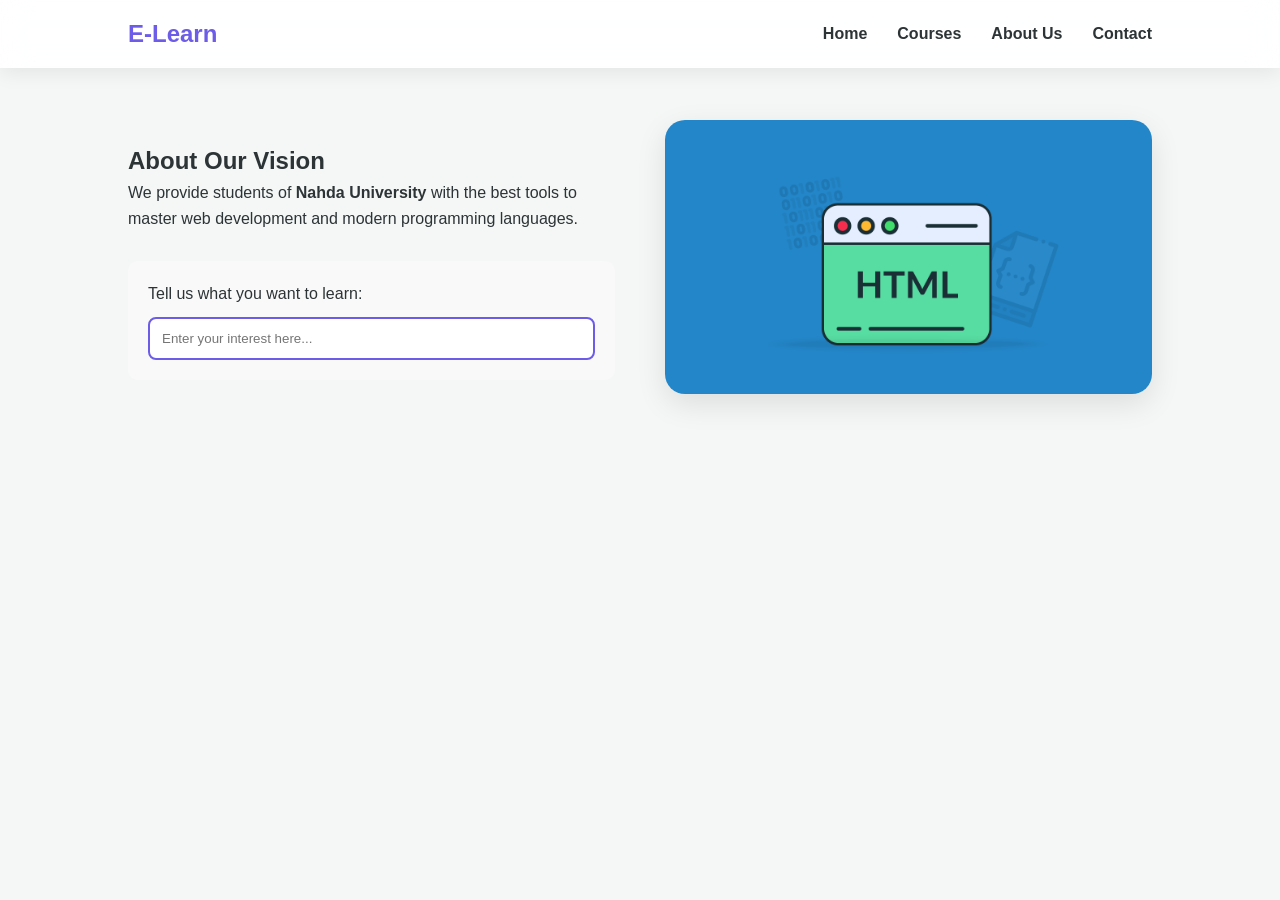
==== about.html @ 676d960f "Add files via upload" ====
<!DOCTYPE html>
<html lang="en">
<head>
    <meta charset="UTF-8">
    <title>About Us - E-Learn</title>
    <link rel="stylesheet" href="style.css">
    <style>
        .about-container {
            display: flex;
            align-items: center;
            gap: 50px;
            padding: 120px 10%;
        }
        .about-text { flex: 1; }
        .about-img { flex: 1; }
        .about-img img {
            width: 100%;
            border-radius: 20px;
            box-shadow: 0 10px 30px rgba(0,0,0,0.1);
        }
        .feedback-box {
            margin-top: 30px;
            padding: 20px;
            background: #f9f9f9;
            border-radius: 10px;
        }
        .custom-input {
            width: 100%;
            padding: 12px;
            margin-top: 10px;
            border: 2px solid #6c5ce7;
            border-radius: 8px;
        }
    </style>
</head>
<body>
    <header>
        <nav>
            <div class="logo">E-Learn</div>
            <ul class="nav-links">
                <li><a href="index.html">Home</a></li>
                <li><a href="courses.html">Courses</a></li>
                <li><a href="about.html">About Us</a></li>
                <li><a href="contact.html">Contact</a></li>
            </ul>
        </nav>
    </header>

    <div class="about-container">
        <div class="about-text">
            <h2>About Our Vision</h2>
            <p>We provide students of <strong>Nahda University</strong> with the best tools to master web development and modern programming languages.</p>
            <div class="feedback-box">
                <label>Tell us what you want to learn:</label>
                <input type="text" class="custom-input" placeholder="Enter your interest here...">
            </div>
        </div>
        <div class="about-img">
            <img src="photo html.png" alt="Education Image">
        </div>
    </div>
</body>
</html>
---- style.css ----
/* 1. الإعدادات العامة */
* { 
    margin: 0; 
    padding: 0; 
    box-sizing: border-box; 
    font-family: 'Cairo', sans-serif; 
}
html { scroll-behavior: smooth; }
body { background-color: #f4f7f6; color: #2d3436; overflow-x: hidden; line-height: 1.6; }

/* 2. الهيدر */
header {
    background: rgba(255, 255, 255, 0.9); 
    backdrop-filter: blur(15px); /* زيادة التغبيش لشكل أفخم */
    padding: 15px 10%; 
    position: fixed; 
    top: 0; /* ضمان التصاقه بالأعلى */
    width: 100%; 
    z-index: 1000; 
    box-shadow: 0 4px 20px rgba(0,0,0,0.08);
    transition: 0.4s all ease;
}
nav { display: flex; justify-content: space-between; align-items: center; }
.logo { font-size: 1.5rem; font-weight: 700; color: #6c5ce7; }
.logo span { color: #fab1a0; }
.nav-links { display: flex; list-style: none; gap: 30px; }
.nav-links a { 
    text-decoration: none; 
    color: #2d3436; 
    font-weight: 600; 
    transition: 0.3s;
    position: relative;
}
/* تأثير خط تحت اللينكات عند التمرير */
.nav-links a::after {
    content: ''; position: absolute; width: 0; height: 2px; bottom: -5px; left: 0;
    background: #6c5ce7; transition: 0.3s;
}
.nav-links a:hover::after { width: 100%; }

/* 3. واجهة الموقع (Hero) - إصلاح التداخل */
.hero {
    min-height: 100vh; /* تغيير من height لـ min-height */
    padding-top: 100px; /* مساحة للهيدر عشان الكلام ميبقاش تحته */
    background: linear-gradient(135deg, rgba(9, 132, 227, 0.85), rgba(108, 92, 231, 0.85)), 
                url('https://images.unsplash.com/photo-1517694712202-14dd9538aa97?q=80&w=2070') no-repeat center/cover;
    display: flex; align-items: center; justify-content: center; text-align: center; color: white;
    padding-left: 20px; padding-right: 20px;
}
.hero-content { 
    max-width: 900px; 
    display: flex; flex-direction: column; align-items: center; gap: 30px;
    animation: fadeInUp 1s ease;
}
.badge { 
    background: rgba(255, 255, 255, 0.2); 
    padding: 8px 20px; border-radius: 50px; font-size: 0.9rem;
    backdrop-filter: blur(5px); border: 1px solid rgba(255,255,255,0.3);
}
.hero-content h1 { font-size: clamp(2.5rem, 6vw, 4.5rem); line-height: 1.1; font-weight: 800; }
.hero-content h1 span { color: #fab1a0; text-shadow: 0 0 20px rgba(250, 177, 160, 0.4); }
.hero-content p { font-size: 1.2rem; opacity: 0.9; max-width: 700px; }
.hero-btns { display: flex; gap: 20px; margin-top: 10px; flex-wrap: wrap; justify-content: center; }

/* 4. قسم المميزات والشبكة */
.features-section { padding: 100px 10%; background: #f4f7f6; }
.section-header { text-align: center; margin-bottom: 60px; }
.section-header h2 { font-size: 2.5rem; margin-bottom: 15px; color: #2d3436; }

.features-grid { 
    display: grid; 
    grid-template-columns: repeat(auto-fit, minmax(300px, 1fr)); 
    gap: 30px; 
}
.feature-card {
    background: white; padding: 40px; border-radius: 25px; text-align: center;
    transition: 0.4s; border: 1px solid #eee;
}
.feature-card:hover { transform: translateY(-15px); box-shadow: 0 20px 40px rgba(0,0,0,0.06); }
.icon-box img { width: 80px; height: 80px; margin-bottom: 25px; border-radius: 15px; }

/* 5. شبكة الكورسات */
.courses-section { padding: 100px 10%; text-align: center; }
.courses-grid { 
    display: grid; 
    grid-template-columns: repeat(auto-fit, minmax(280px, 1fr)); 
    gap: 30px; margin-top: 40px;
}
.card {
    background: white; border-radius: 20px; padding: 20px; 
    box-shadow: 0 10px 20px rgba(0,0,0,0.05); transition: 0.3s;
    display: flex; flex-direction: column; height: 100%;
}
.card:hover { transform: translateY(-10px); box-shadow: 0 15px 30px rgba(0,0,0,0.1); }
.card img { width: 100%; height: 200px; object-fit: cover; border-radius: 15px; margin-bottom: 15px; }

/* 6. الأزرار */
.btn-main, .btn-submit {
    padding: 15px 35px; background: #fab1a0; color: #2d3436; 
    border: none; border-radius: 50px; font-weight: bold; cursor: pointer; transition: 0.3s;
    text-decoration: none; display: inline-block;
}
.btn-main:hover { background: #6c5ce7; color: white; transform: translateY(-3px); box-shadow: 0 10px 20px rgba(108, 92, 231, 0.3); }

.btn-outline {
    padding: 15px 35px; border: 2px solid white; color: white; 
    border-radius: 50px; text-decoration: none; transition: 0.3s; display: inline-block;
}
.btn-outline:hover { background: white; color: #6c5ce7; font-weight: bold; }

/* 7. الإحصائيات (Stats) */
.stats-bar {
    display: flex; justify-content: space-around; padding: 80px 10%; 
    background: #2d3436; color: white; flex-wrap: wrap; gap: 40px;
}
.stat { text-align: center; }
.stat h3 { color: #fab1a0; font-size: 3rem; margin-bottom: 5px; }
.stat p { font-weight: 300; letter-spacing: 1px; text-transform: uppercase; }

/* 8. الفوتر */
footer {
    background: #1e272e; color: #888; padding: 40px 10%; text-align: center;
    border-top: 1px solid #333;
}

/* 9. Animations */
@keyframes fadeInUp {
    from { opacity: 0; transform: translateY(40px); }
    to { opacity: 1; transform: translateY(0); }
}

/* Responsive */
@media (max-width: 768px) {
    .nav-links { display: none; } /* يفضل عمل منيو للموبايل لاحقاً */
    .hero-content h1 { font-size: 2.5rem; }
    .stats-bar { flex-direction: column; }
}
/* 10. تنسيقات صفحة التواصل (Contact Us) */

/* الحاوية الرئيسية للقسم */
.contact-section {
    padding: 120px 10% 80px;
    background: #f4f7f6;
    min-height: 100vh;
}

/* الكارت الكبير اللي شايل الفورم والمعلومات */
.contact-container {
    display: flex;
    max-width: 1100px;
    margin: 0 auto;
    background: white;
    border-radius: 30px;
    overflow: hidden;
    box-shadow: 0 25px 50px rgba(0,0,0,0.1);
    animation: fadeInUp 0.8s ease;
}

/* الجزء الأيسر: معلومات التواصل */
.contact-info {
    flex: 1;
    background: linear-gradient(135deg, #6c5ce7, #0984e3);
    color: white;
    padding: 60px 40px;
    display: flex;
    flex-direction: column;
    gap: 30px;
}

.contact-info h2 {
    font-size: 2.2rem;
    margin-bottom: 10px;
}

.contact-info p {
    opacity: 0.9;
    font-size: 1.1rem;
    line-height: 1.8;
}

.info-item {
    display: flex;
    align-items: center;
    gap: 15px;
    margin-top: 20px;
}

.info-item i {
    font-size: 1.5rem;
    color: #fab1a0;
}

/* الجزء الأيمن: الفورم */
.contact-form-wrapper {
    flex: 1.5;
    padding: 60px;
    background: white;
}

.contact-form-wrapper h3 {
    font-size: 1.8rem;
    color: #2d3436;
    margin-bottom: 30px;
}

/* تنسيق المدخلات (Inputs) */
.input-group {
    margin-bottom: 25px;
    position: relative;
}

.input-group label {
    display: block;
    margin-bottom: 8px;
    font-weight: 600;
    color: #636e72;
}

.input-group input, 
.input-group textarea {
    width: 100%;
    padding: 15px 20px;
    border: 2px solid #f1f1f1;
    border-radius: 15px;
    outline: none;
    font-size: 1rem;
    transition: 0.3s;
    background: #fdfdfd;
}

.input-group input:focus, 
.input-group textarea:focus {
    border-color: #6c5ce7;
    background: white;
    box-shadow: 0 5px 15px rgba(108, 92, 231, 0.1);
}

/* زر الإرسال */
.btn-submit {
    width: 100%;
    padding: 18px;
    background: #6c5ce7;
    color: white;
    border: none;
    border-radius: 15px;
    font-size: 1.1rem;
    font-weight: 700;
    cursor: pointer;
    transition: 0.3s;
}

.btn-submit:hover {
    background: #0984e3;
    transform: translateY(-3px);
    box-shadow: 0 10px 20px rgba(9, 132, 227, 0.2);
}

/* تحسين العرض على الموبايل */
@media (max-width: 900px) {
    .contact-container {
        flex-direction: column;
    }
    .contact-info, .contact-form-wrapper {
        padding: 40px 30px;
    }
}
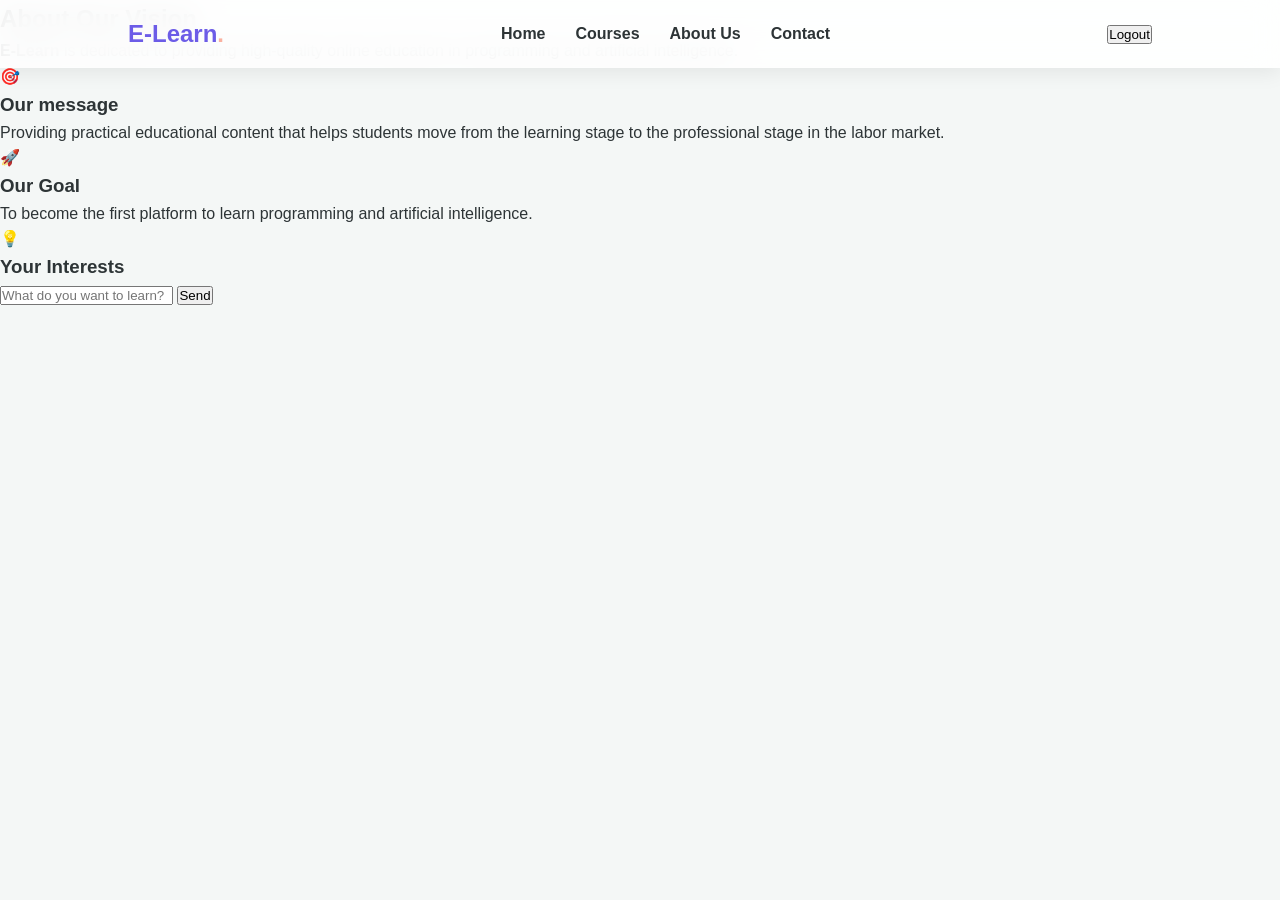
==== commit dde5994b: "Revamp About Us page with new sections and content Updated the About Us page with new content and st" ====
--- a/about.html
+++ b/about.html
@@ -4,60 +4,45 @@
     <meta charset="UTF-8">
     <title>About Us - E-Learn</title>
     <link rel="stylesheet" href="style.css">
-    <style>
-        .about-container {
-            display: flex;
-            align-items: center;
-            gap: 50px;
-            padding: 120px 10%;
-        }
-        .about-text { flex: 1; }
-        .about-img { flex: 1; }
-        .about-img img {
-            width: 100%;
-            border-radius: 20px;
-            box-shadow: 0 10px 30px rgba(0,0,0,0.1);
-        }
-        .feedback-box {
-            margin-top: 30px;
-            padding: 20px;
-            background: #f9f9f9;
-            border-radius: 10px;
-        }
-        .custom-input {
-            width: 100%;
-            padding: 12px;
-            margin-top: 10px;
-            border: 2px solid #6c5ce7;
-            border-radius: 8px;
-        }
-    </style>
-</head>
-<body>
+    <section class="about-hero">
+    <div class="about-content">
+        <h1>About Our <span>Vision</span></h1>
+        <p><strong>E-Learn</strong> is dedicated to providing high-quality online education in programming and artificial intelligence.</p>
+    </div>
+</head>    
     <header>
-        <nav>
-            <div class="logo">E-Learn</div>
-            <ul class="nav-links">
-                <li><a href="index.html">Home</a></li>
-                <li><a href="courses.html">Courses</a></li>
-                <li><a href="about.html">About Us</a></li>
-                <li><a href="contact.html">Contact</a></li>
-            </ul>
-        </nav>
+    <nav>
+        <div class="logo">E-Learn<span>.</span></div>
+        <ul class="nav-links">
+            <li><a href="index.html">Home</a></li>
+            <li><a href="courses.html">Courses</a></li>
+            <li><a href="about.html">About Us</a></li>
+            <li><a href="contact.html">Contact</a></li>
+        </ul>
+        <button class="btn-login" onclick="logoutUser()">Logout</button>  
+    </nav>
     </header>
+</section>
 
-    <div class="about-container">
-        <div class="about-text">
-            <h2>About Our Vision</h2>
-            <p>We provide students of <strong>Nahda University</strong> with the best tools to master web development and modern programming languages.</p>
-            <div class="feedback-box">
-                <label>Tell us what you want to learn:</label>
-                <input type="text" class="custom-input" placeholder="Enter your interest here...">
-            </div>
-        </div>
-        <div class="about-img">
-            <img src="photo html.png" alt="Education Image">
+<section class="about-grid-section">
+    <div class="about-card">
+        <div class="about-icon">🎯</div>
+        <h3>Our message</h3>
+        <p>Providing practical educational content that helps students move from the learning stage to the professional stage in the labor market.</p>
+    </div>
+
+    <div class="about-card highlight">
+        <div class="about-icon">🚀</div>
+        <h3>Our Goal</h3>
+        <p>To become the first platform to learn programming and artificial intelligence.</p>
+    </div>
+
+    <div class="about-card">
+        <div class="about-icon">💡</div>
+        <h3>Your Interests</h3>
+        <div class="interest-box">
+            <input type="text" placeholder="What do you want to learn?" id="userInterest">
+            <button onclick="alert('Your interest has been registered!')">Send</button>
         </div>
     </div>
-</body>
-</html>+</section>
